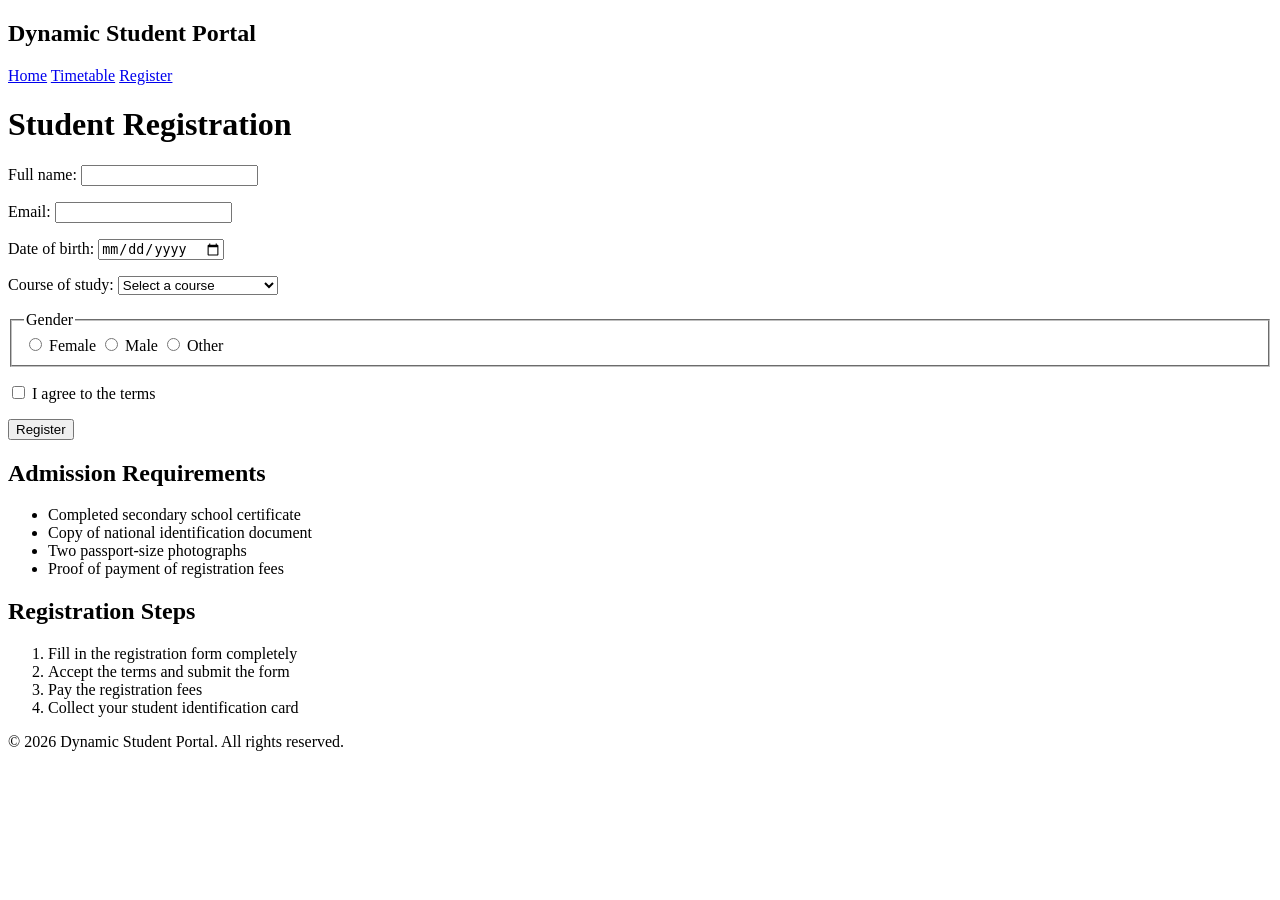
==== register.html @ 3730bc87 "Add registration form with lists" ====
<!doctype html>
<html lang="en">
  <head>
    <meta charset="UTF-8" />
    <title>Register - Dynamic Student Portal</title>
  </head>
  <body>
    <header>
      <h2>Dynamic Student Portal</h2>
      <nav>
        <a href="index.html">Home</a>
        <a href="timetable.html">Timetable</a>
        <a href="register.html">Register</a>
      </nav>
    </header>
    <main>
      <h1>Student Registration</h1>
      <form action="#" method="post">
        <p>
          <label for="fullname">Full name:</label>
          <input type="text" id="fullname" name="fullname" required />
        </p>
        <p>
          <label for="email">Email:</label>
          <input type="email" id="email" name="email" required />
        </p>
        <p>
          <label for="dob">Date of birth:</label>
          <input type="date" id="dob" name="dob" required />
        </p>
        <p>
          <label for="course">Course of study:</label>
          <select id="course" name="course" required>
            <option value="">Select a course</option>
            <option value="computer-science">Computer Science</option>
            <option value="information-technology">
              Information Technology
            </option>
            <option value="business-it">Business IT</option>
          </select>
        </p>
        <fieldset>
          <legend>Gender</legend>
          <input
            type="radio"
            id="female"
            name="gender"
            value="female"
            required
          />
          <label for="female">Female</label>
          <input type="radio" id="male" name="gender" value="male" />
          <label for="male">Male</label>
          <input type="radio" id="other" name="gender" value="other" />
          <label for="other">Other</label>
        </fieldset>
        <p>
          <input type="checkbox" id="terms" name="terms" required />
          <label for="terms">I agree to the terms</label>
        </p>
        <button type="submit">Register</button>
      </form>
      <h2>Admission Requirements</h2>
      <ul>
        <li>Completed secondary school certificate</li>
        <li>Copy of national identification document</li>
        <li>Two passport-size photographs</li>
        <li>Proof of payment of registration fees</li>
      </ul>
      <h2>Registration Steps</h2>
      <ol>
        <li>Fill in the registration form completely</li>
        <li>Accept the terms and submit the form</li>
        <li>Pay the registration fees</li>
        <li>Collect your student identification card</li>
      </ol>
    </main>
    <footer>
      <p>&copy; 2026 Dynamic Student Portal. All rights reserved.</p>
    </footer>
  </body>
</html>
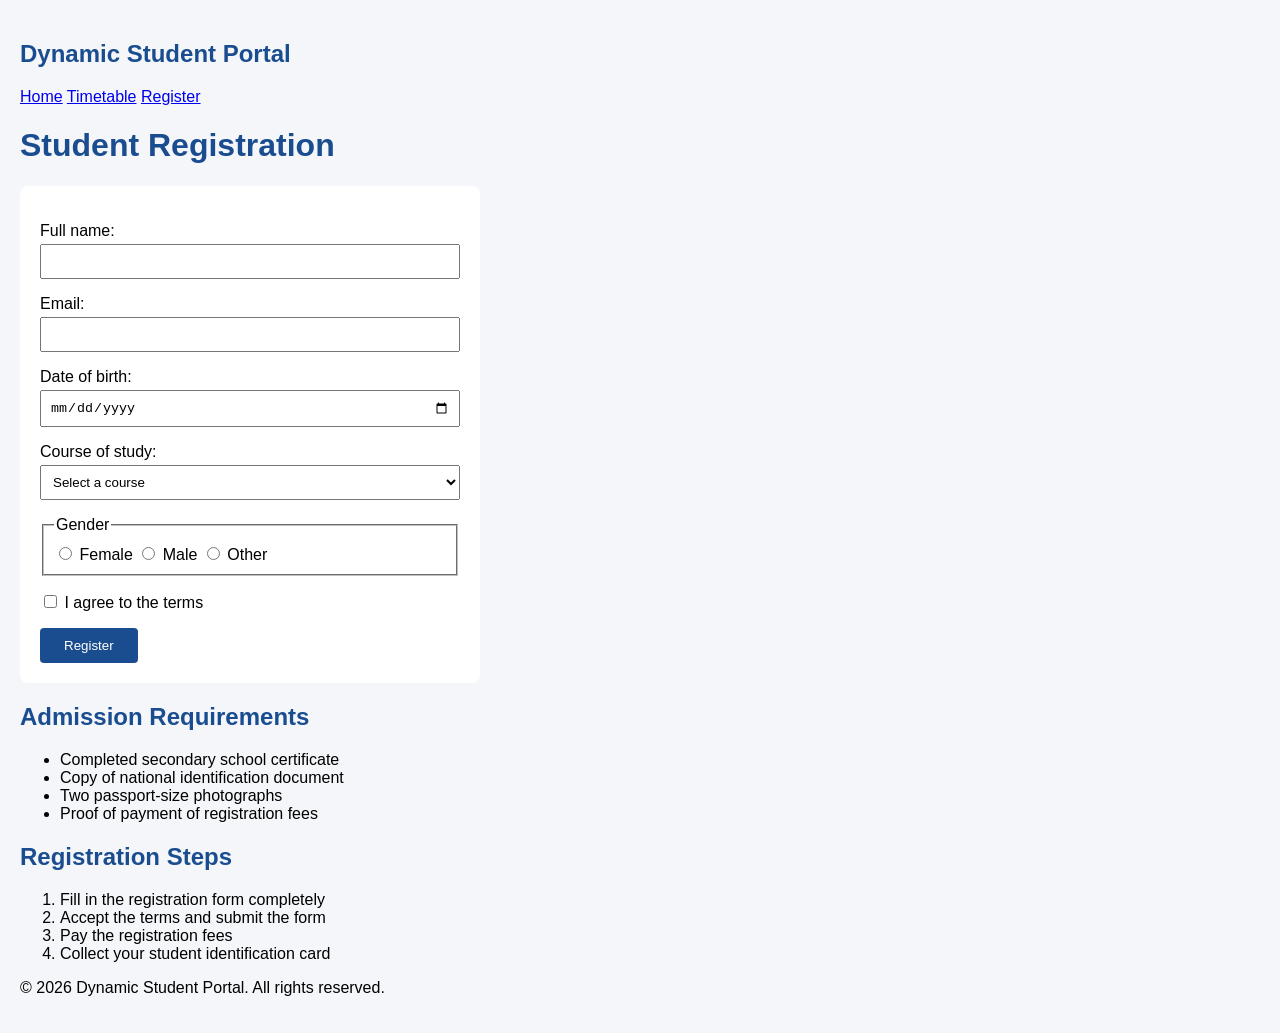
==== commit 8d4ab2c2: "Add base CSS styling for homepage and form" ====
--- a/register.html
+++ b/register.html
@@ -3,6 +3,7 @@
   <head>
     <meta charset="UTF-8" />
     <title>Register - Dynamic Student Portal</title>
+    <link rel="stylesheet" href="styles.css" />
   </head>
   <body>
     <header>
--- a/styles.css
+++ b/styles.css
@@ -0,0 +1,42 @@
+body {
+  font-family: Arial, sans-serif;
+  background-color: #f4f6f9;
+  margin: 0;
+  padding: 20px;
+}
+h1,
+h2 {
+  color: #1a4d8f;
+}
+form {
+  background-color: #ffffff;
+  padding: 20px;
+  max-width: 420px;
+  border-radius: 8px;
+}
+input[type="text"],
+input[type="email"],
+input[type="date"],
+select {
+  display: block;
+  width: 100%;
+  box-sizing: border-box;
+  padding: 8px;
+  margin-top: 4px;
+  margin-bottom: 14px;
+}
+fieldset {
+  margin-bottom: 16px;
+  padding: 10px;
+}
+button {
+  background-color: #1a4d8f;
+  color: #ffffff;
+  padding: 10px 24px;
+  border: none;
+  border-radius: 4px;
+  cursor: pointer;
+}
+button:hover {
+  background-color: #0f3566;
+}
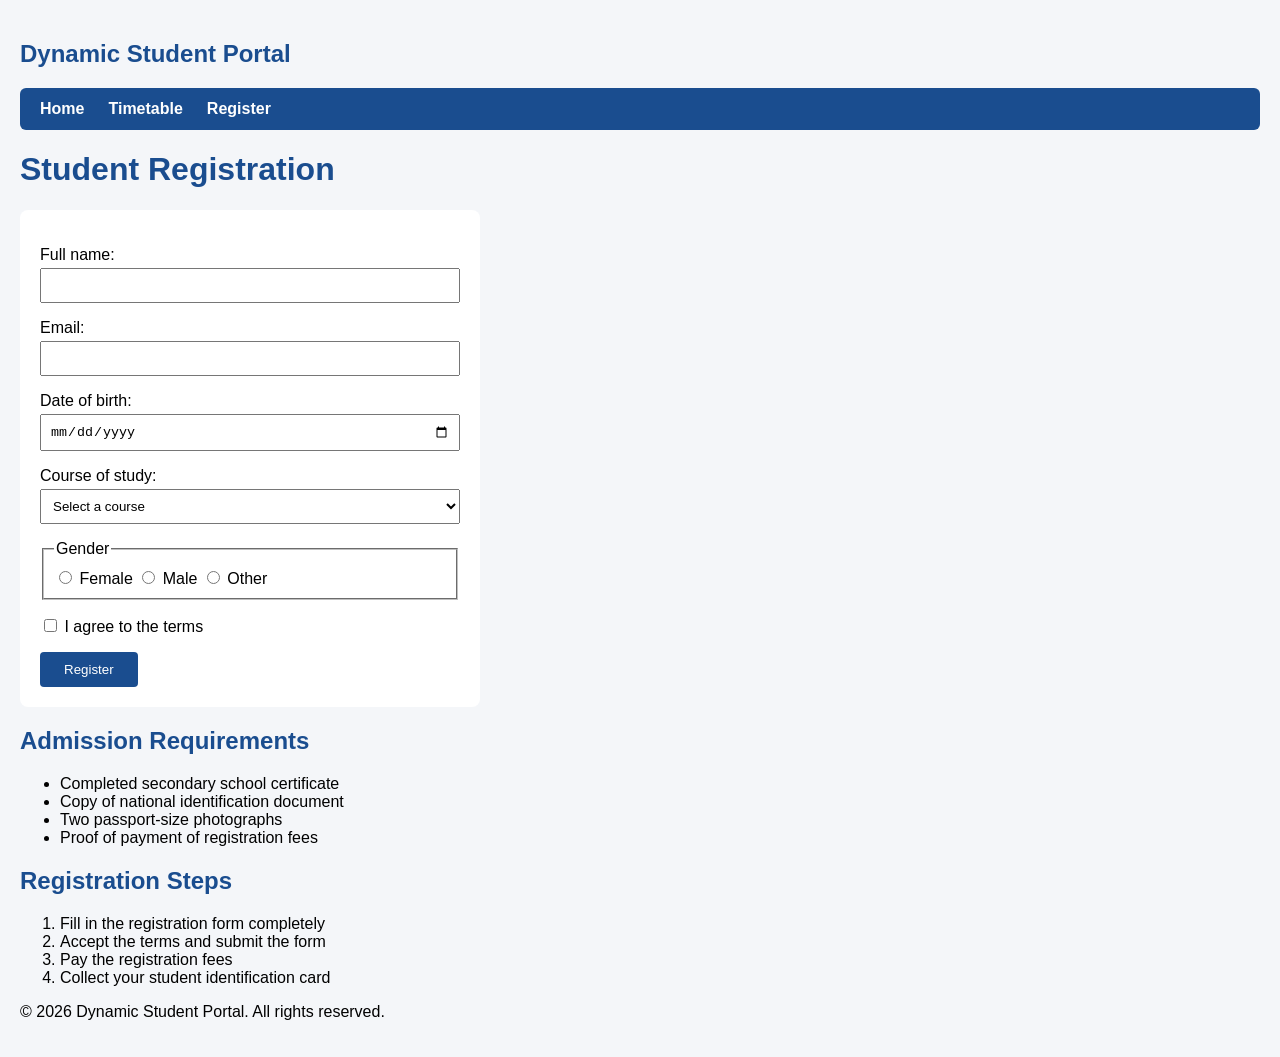
==== commit b379b3b2: "Add welcome script and basic form validation" ====
--- a/register.html
+++ b/register.html
@@ -16,10 +16,10 @@
     </header>
     <main>
       <h1>Student Registration</h1>
-      <form action="#" method="post">
+      <form id="registration-form" action="#" method="post">
         <p>
           <label for="fullname">Full name:</label>
-          <input type="text" id="fullname" name="fullname" required />
+          <input type="text" id="fullname" name="fullname" />
         </p>
         <p>
           <label for="email">Email:</label>
@@ -79,5 +79,6 @@
     <footer>
       <p>&copy; 2026 Dynamic Student Portal. All rights reserved.</p>
     </footer>
+    <script src="script.js"></script>
   </body>
 </html>
--- a/styles.css
+++ b/styles.css
@@ -7,6 +7,21 @@
 h1,
 h2 {
   color: #1a4d8f;
+}
+nav {
+  display: flex;
+  gap: 24px;
+  background-color: #1a4d8f;
+  padding: 12px 20px;
+  border-radius: 6px;
+}
+nav a {
+  color: #ffffff;
+  text-decoration: none;
+  font-weight: bold;
+}
+nav a:hover {
+  text-decoration: underline;
 }
 form {
   background-color: #ffffff;
@@ -40,3 +55,24 @@
 button:hover {
   background-color: #0f3566;
 }
+.content-grid {
+  display: grid;
+  grid-template-columns: 1fr 1fr;
+  gap: 24px;
+  align-items: start;
+}
+.content-grid img {
+  width: 100%;
+  height: auto;
+  border-radius: 8px;
+}
+.intro {
+  background-color: #ffffff;
+  padding: 20px;
+  border-radius: 8px;
+}
+@media (max-width: 700px) {
+  .content-grid {
+    grid-template-columns: 1fr;
+  }
+}
